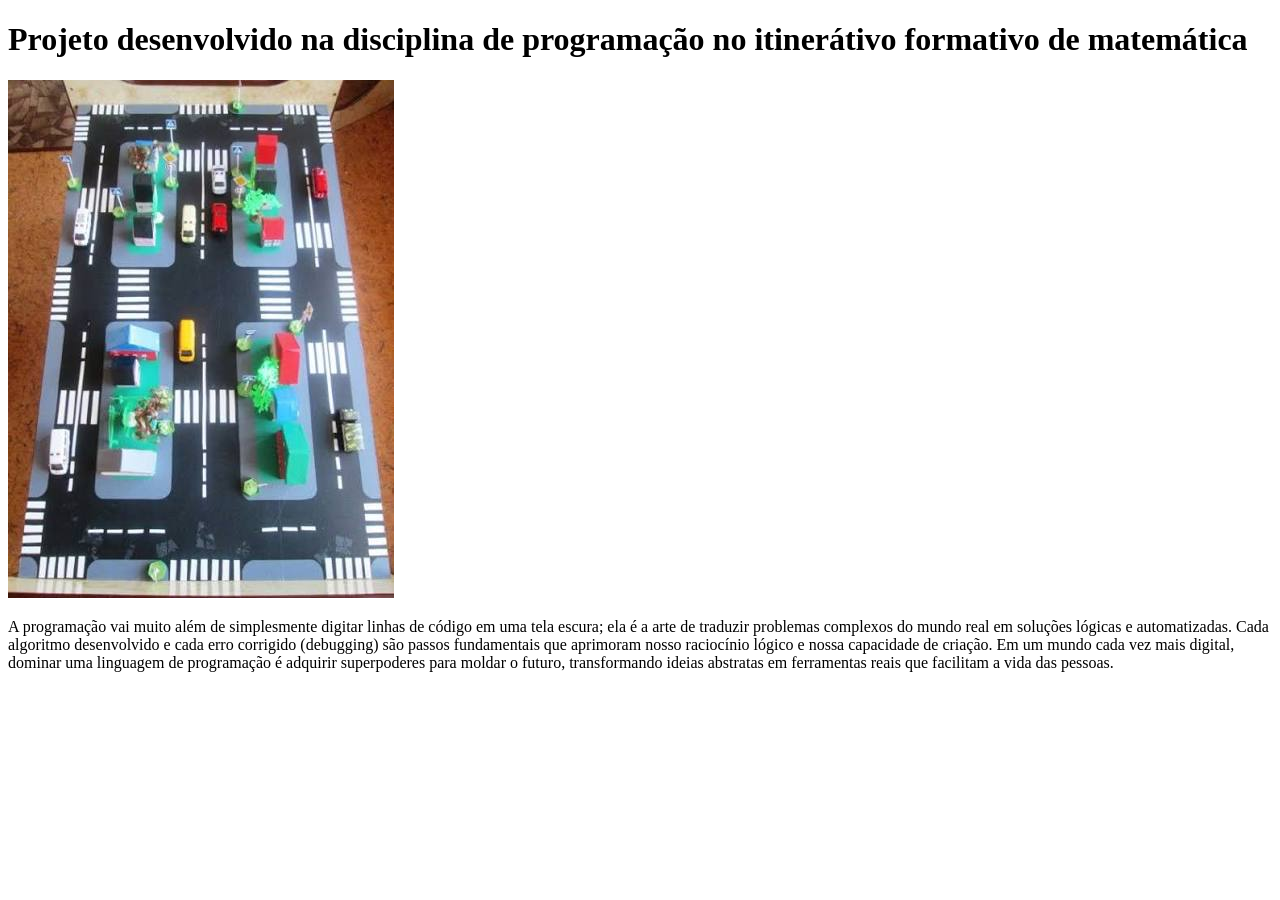
==== index.html @ 7e4039bb "." ====
<!DOCTYPE html>
<html lang="pt-br">
<head>
    <meta charset="UTF-8">
    <meta name="viewport" content="width=device-width, initial-scale=1.0">
    <link rel="stylesheet" href="Shadi.css">
    <title>Projeto Integrador IFA/MAT</title>
</head>
<body>
 <h1>Projeto desenvolvido na disciplina de programação no itinerátivo formativo de matemática</h1>
 <div>
    <img src="images.jpg" alt="maquete">
 </div>
 <p>A programação vai muito além de simplesmente digitar linhas de código em uma tela escura; ela é a arte de traduzir problemas complexos do mundo real em soluções lógicas e automatizadas. Cada algoritmo desenvolvido e cada erro corrigido (debugging) são passos fundamentais que aprimoram nosso raciocínio lógico e nossa capacidade de criação. Em um mundo cada vez mais digital, dominar uma linguagem de programação é adquirir superpoderes para moldar o futuro, transformando ideias abstratas em ferramentas reais que facilitam a vida das pessoas.</p>
</body>
</html>
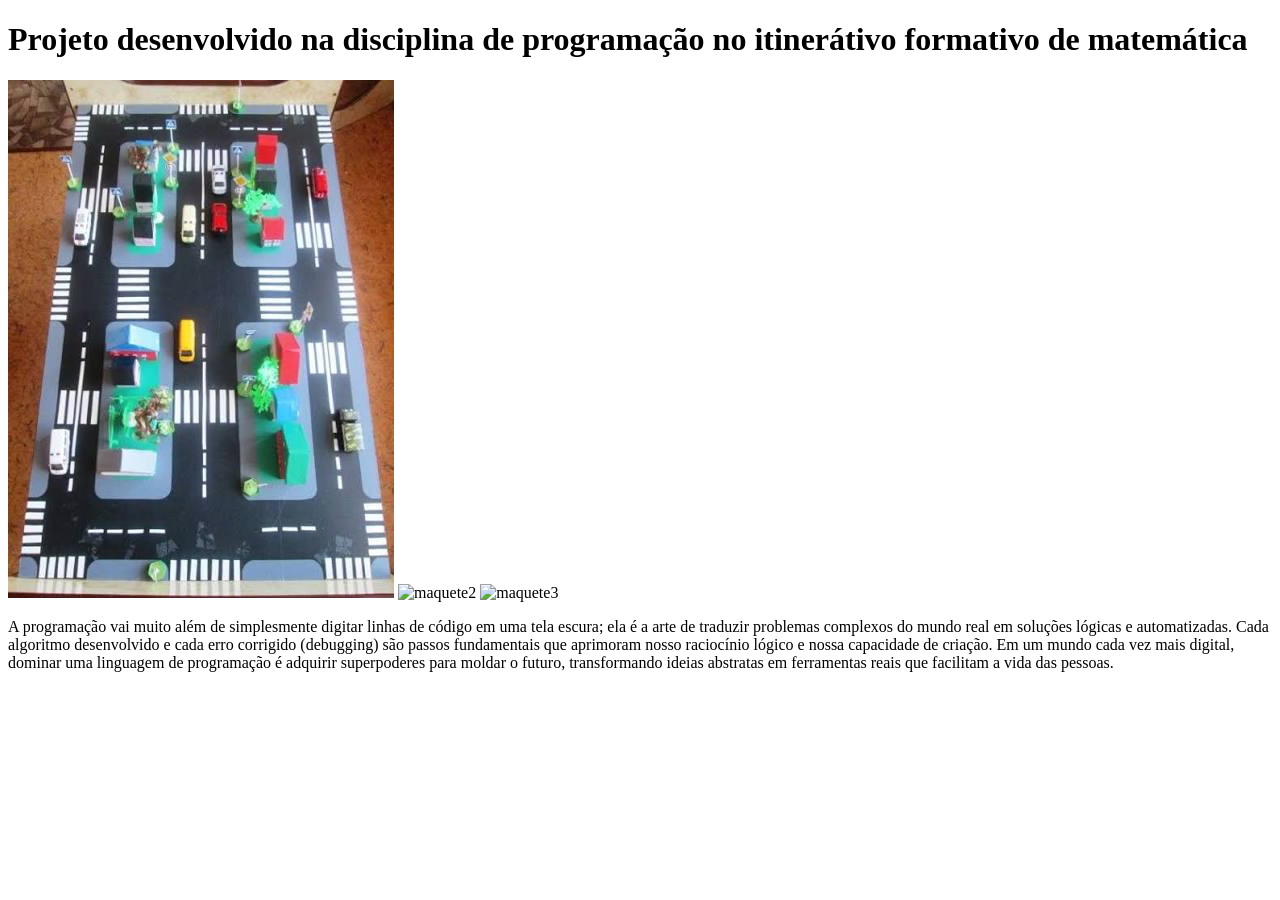
==== commit 73a3a782: "." ====
--- a/index.html
+++ b/index.html
@@ -9,7 +9,9 @@
 <body>
  <h1>Projeto desenvolvido na disciplina de programação no itinerátivo formativo de matemática</h1>
  <div>
-    <img src="images.jpg" alt="maquete">
+    <img src="images.jpeg" alt="maquete">
+    <img src="images02.jpeg" alt="maquete2">
+    <img src="images03.jpeg" alt="maquete3">
  </div>
  <p>A programação vai muito além de simplesmente digitar linhas de código em uma tela escura; ela é a arte de traduzir problemas complexos do mundo real em soluções lógicas e automatizadas. Cada algoritmo desenvolvido e cada erro corrigido (debugging) são passos fundamentais que aprimoram nosso raciocínio lógico e nossa capacidade de criação. Em um mundo cada vez mais digital, dominar uma linguagem de programação é adquirir superpoderes para moldar o futuro, transformando ideias abstratas em ferramentas reais que facilitam a vida das pessoas.</p>
 </body>
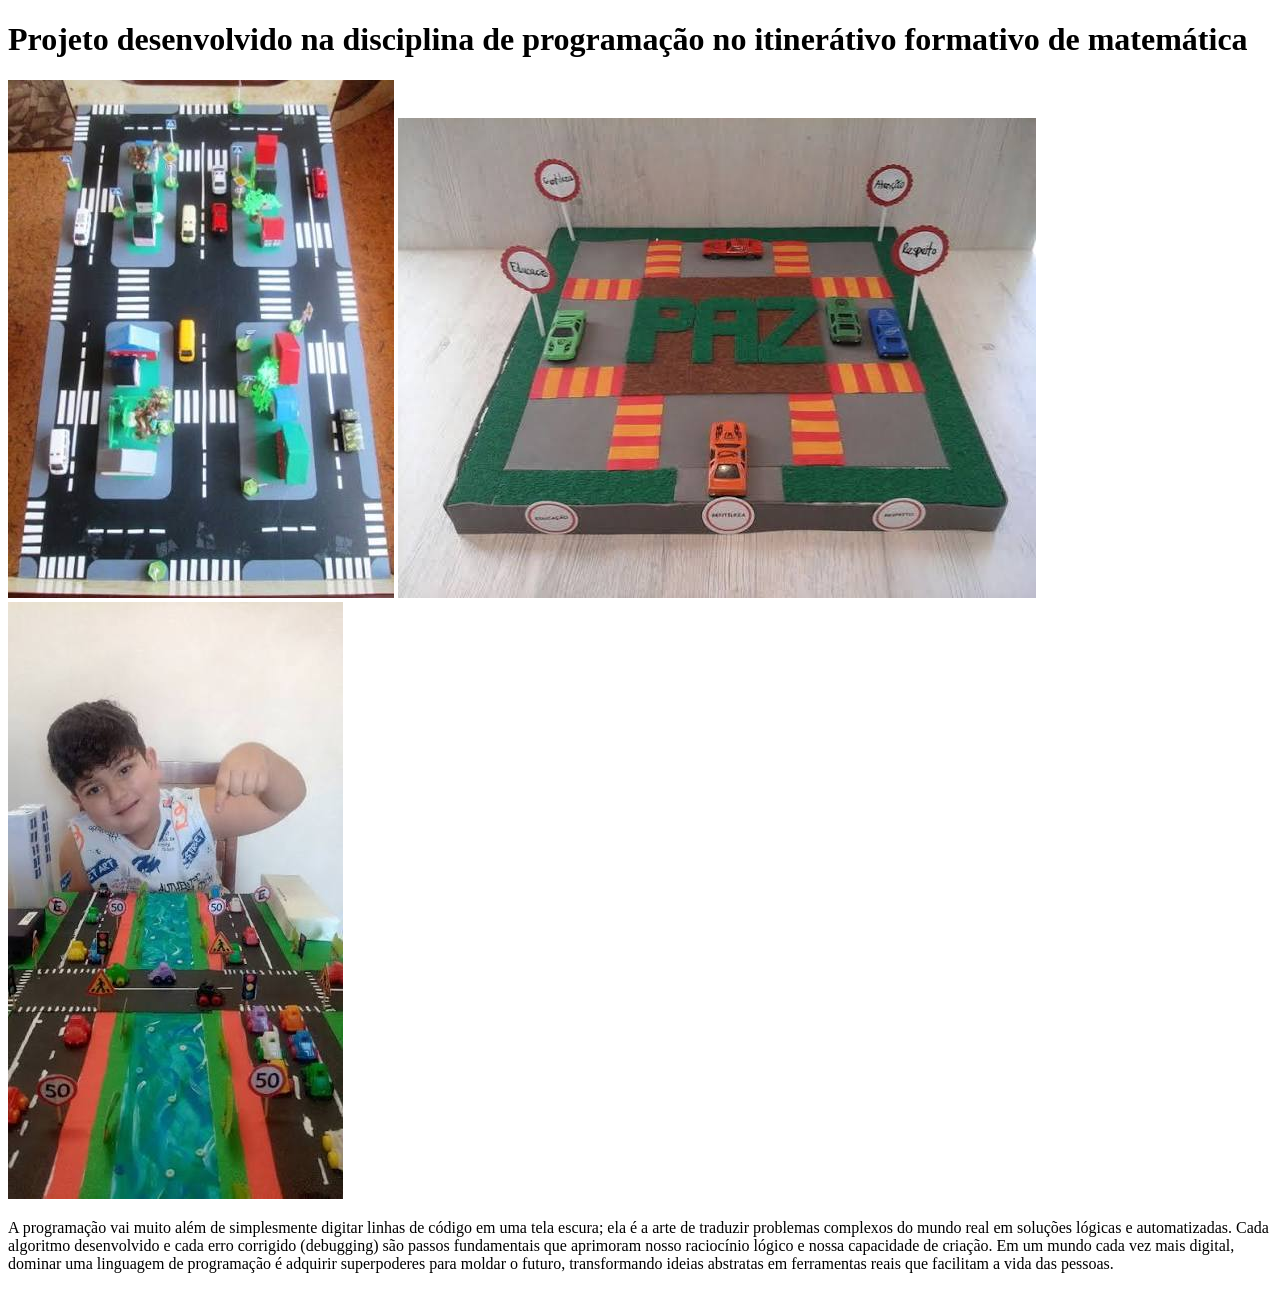
==== commit e92b0290: "." ====
--- a/index.html
+++ b/index.html
@@ -10,8 +10,8 @@
  <h1>Projeto desenvolvido na disciplina de programação no itinerátivo formativo de matemática</h1>
  <div>
     <img src="images.jpeg" alt="maquete">
-    <img src="images02.jpeg" alt="maquete2">
-    <img src="images03.jpeg" alt="maquete3">
+    <img src="images (1).jpeg" alt="maquete2">
+    <img src="images (2).jpeg" alt="maquete3">
  </div>
  <p>A programação vai muito além de simplesmente digitar linhas de código em uma tela escura; ela é a arte de traduzir problemas complexos do mundo real em soluções lógicas e automatizadas. Cada algoritmo desenvolvido e cada erro corrigido (debugging) são passos fundamentais que aprimoram nosso raciocínio lógico e nossa capacidade de criação. Em um mundo cada vez mais digital, dominar uma linguagem de programação é adquirir superpoderes para moldar o futuro, transformando ideias abstratas em ferramentas reais que facilitam a vida das pessoas.</p>
 </body>
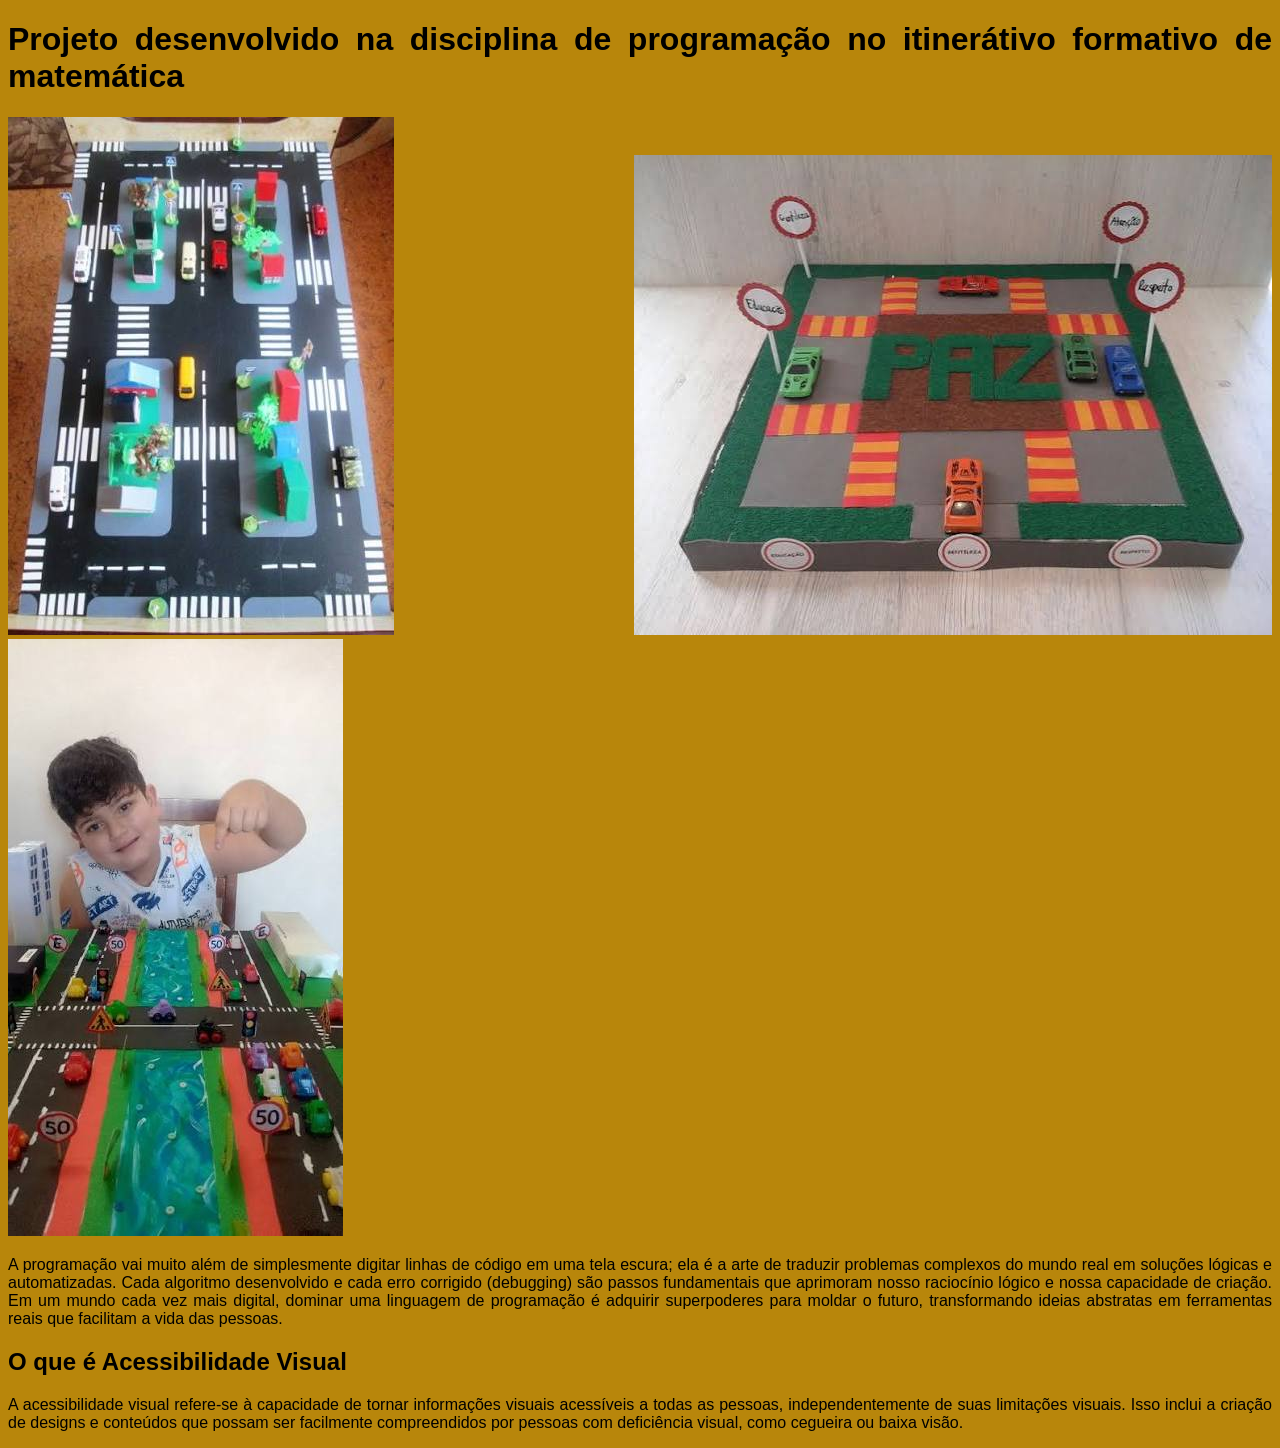
==== commit a1bc9d99: "." ====
--- a/index.html
+++ b/index.html
@@ -1,18 +1,29 @@
 <!DOCTYPE html>
 <html lang="pt-br">
+
 <head>
     <meta charset="UTF-8">
     <meta name="viewport" content="width=device-width, initial-scale=1.0">
     <link rel="stylesheet" href="Shadi.css">
     <title>Projeto Integrador IFA/MAT</title>
 </head>
+
 <body>
- <h1>Projeto desenvolvido na disciplina de programação no itinerátivo formativo de matemática</h1>
- <div>
-    <img src="images.jpeg" alt="maquete">
-    <img src="images (1).jpeg" alt="maquete2">
-    <img src="images (2).jpeg" alt="maquete3">
- </div>
- <p>A programação vai muito além de simplesmente digitar linhas de código em uma tela escura; ela é a arte de traduzir problemas complexos do mundo real em soluções lógicas e automatizadas. Cada algoritmo desenvolvido e cada erro corrigido (debugging) são passos fundamentais que aprimoram nosso raciocínio lógico e nossa capacidade de criação. Em um mundo cada vez mais digital, dominar uma linguagem de programação é adquirir superpoderes para moldar o futuro, transformando ideias abstratas em ferramentas reais que facilitam a vida das pessoas.</p>
-</body>
+    <h1>Projeto desenvolvido na disciplina de programação no itinerátivo formativo de matemática</h1>
+    <div>
+        <img src="images.jpeg" alt="maquete">
+        <img src="images (1).jpeg" alt="maquete2">
+        <img src="images (2).jpeg" alt="maquete3">
+    </div>
+    <p>A programação vai muito além de simplesmente digitar linhas de código em uma tela escura; ela é a arte de
+        traduzir problemas complexos do mundo real em soluções lógicas e automatizadas. Cada algoritmo desenvolvido e
+        cada erro corrigido (debugging) são passos fundamentais que aprimoram nosso raciocínio lógico e nossa capacidade
+        de criação. Em um mundo cada vez mais digital, dominar uma linguagem de programação é adquirir superpoderes para
+        moldar o futuro, transformando ideias abstratas em ferramentas reais que facilitam a vida das pessoas.</p>
+    </div>
+    <h2>O que é Acessibilidade Visual</h2>
+    <p>A acessibilidade visual refere-se à capacidade de tornar informações visuais acessíveis a todas as pessoas,
+        independentemente de suas limitações visuais. Isso inclui a criação de designs e conteúdos que possam ser
+        facilmente compreendidos por pessoas com deficiência visual, como cegueira ou baixa visão.</p>
+
 </html>
--- a/Shadi.css
+++ b/Shadi.css
@@ -0,0 +1,5 @@
+body {
+    background-color: darkgoldenrod;
+    text-align: justify;
+    font-family: Arial, Helvetica, sans-serif;
+}
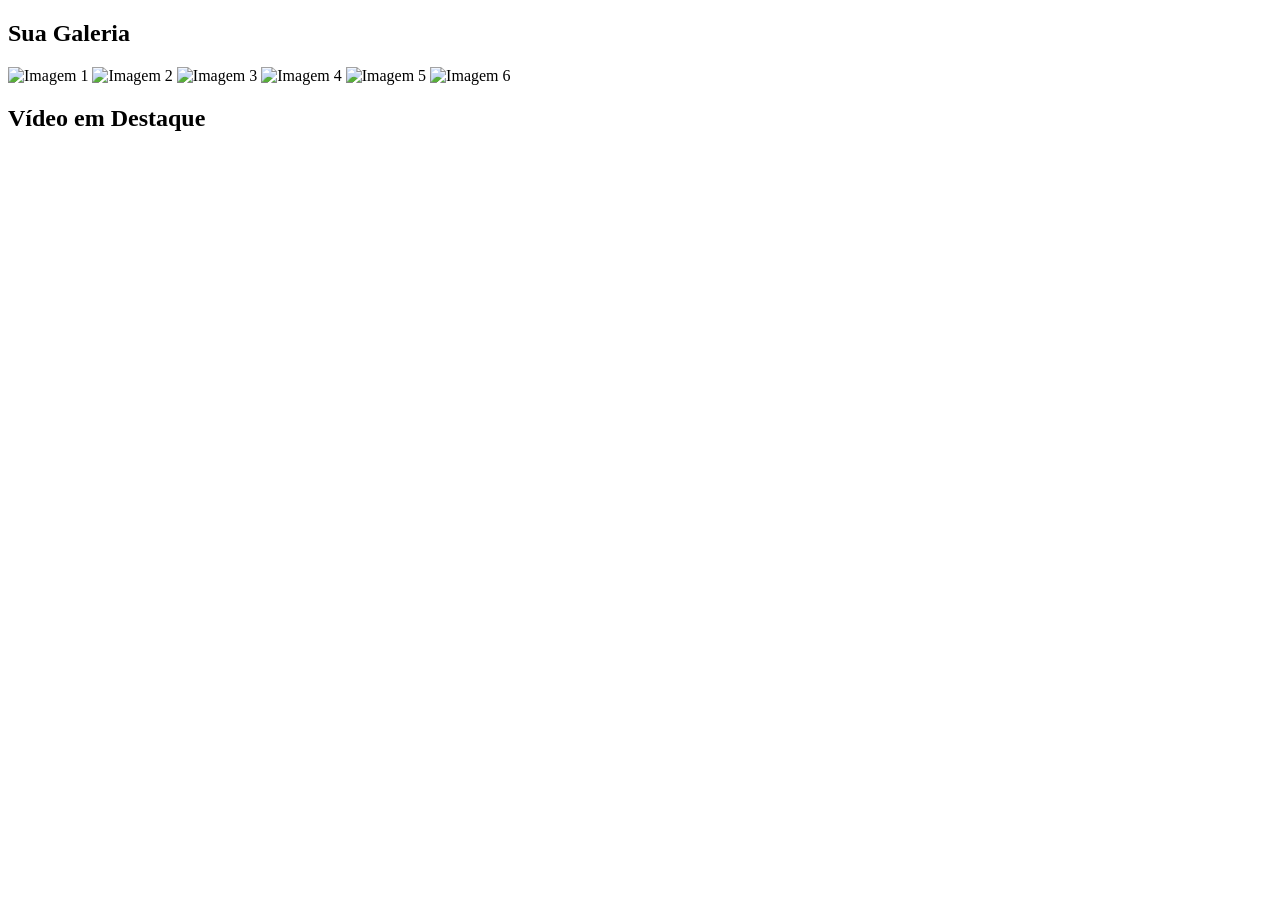
==== commit 4ed450b8: "." ====
--- a/index.html
+++ b/index.html
@@ -1,29 +1,39 @@
 <!DOCTYPE html>
-<html lang="pt-br">
-
+<html lang="pt-BR">
 <head>
     <meta charset="UTF-8">
     <meta name="viewport" content="width=device-width, initial-scale=1.0">
-    <link rel="stylesheet" href="Shadi.css">
-    <title>Projeto Integrador IFA/MAT</title>
+    <title>Galeria e Vídeo</title>
+    <link rel="stylesheet" href="style.css">
 </head>
+<body>
 
-<body>
-    <h1>Projeto desenvolvido na disciplina de programação no itinerátivo formativo de matemática</h1>
-    <div>
-        <img src="images.jpeg" alt="maquete">
-        <img src="images (1).jpeg" alt="maquete2">
-        <img src="images (2).jpeg" alt="maquete3">
-    </div>
-    <p>A programação vai muito além de simplesmente digitar linhas de código em uma tela escura; ela é a arte de
-        traduzir problemas complexos do mundo real em soluções lógicas e automatizadas. Cada algoritmo desenvolvido e
-        cada erro corrigido (debugging) são passos fundamentais que aprimoram nosso raciocínio lógico e nossa capacidade
-        de criação. Em um mundo cada vez mais digital, dominar uma linguagem de programação é adquirir superpoderes para
-        moldar o futuro, transformando ideias abstratas em ferramentas reais que facilitam a vida das pessoas.</p>
-    </div>
-    <h2>O que é Acessibilidade Visual</h2>
-    <p>A acessibilidade visual refere-se à capacidade de tornar informações visuais acessíveis a todas as pessoas,
-        independentemente de suas limitações visuais. Isso inclui a criação de designs e conteúdos que possam ser
-        facilmente compreendidos por pessoas com deficiência visual, como cegueira ou baixa visão.</p>
+    <main class="container">
+        <section class="galeria-container">
+            <h2>Sua Galeria</h2>
+            <div class="galeria-imagens">
+                <img src="https://via.placeholder.com/150" alt="Imagem 1">
+                <img src="https://via.placeholder.com/150" alt="Imagem 2">
+                <img src="https://via.placeholder.com/150" alt="Imagem 3">
+                <img src="https://via.placeholder.com/150" alt="Imagem 4">
+                <img src="https://via.placeholder.com/150" alt="Imagem 5">
+                <img src="https://via.placeholder.com/150" alt="Imagem 6">
+            </div>
+        </section>
 
+        <section class="video-container">
+            <h2>Vídeo em Destaque</h2>
+            <div class="wrapper-video">
+                <iframe 
+                    src="https://www.youtube.com/embed/dQw4w9WgXcQ" 
+                    title="Player de Vídeo" 
+                    frameborder="0" 
+                    allow="accelerometer; autoplay; clipboard-write; encrypted-media; gyroscope; picture-in-picture" 
+                    allowfullscreen>
+                </iframe>
+            </div>
+        </section>
+    </main>
+
+</body>
 </html>
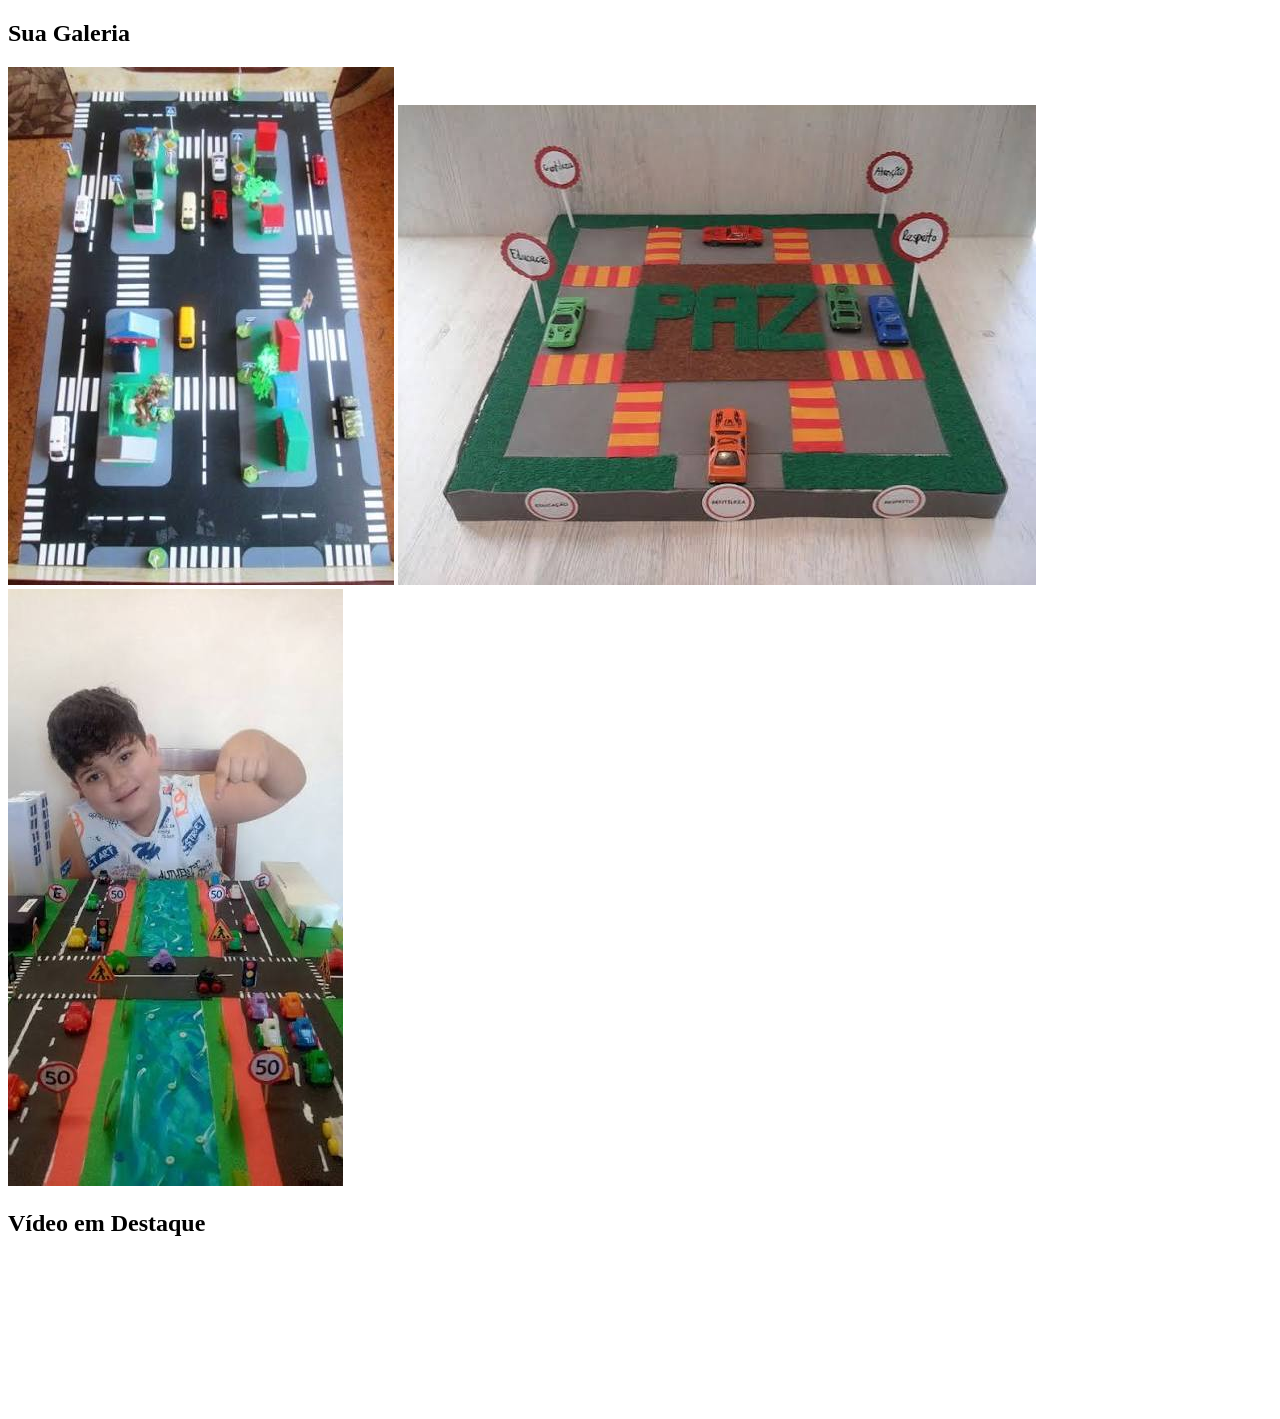
==== commit b9327f40: "." ====
--- a/index.html
+++ b/index.html
@@ -12,12 +12,9 @@
         <section class="galeria-container">
             <h2>Sua Galeria</h2>
             <div class="galeria-imagens">
-                <img src="https://via.placeholder.com/150" alt="Imagem 1">
-                <img src="https://via.placeholder.com/150" alt="Imagem 2">
-                <img src="https://via.placeholder.com/150" alt="Imagem 3">
-                <img src="https://via.placeholder.com/150" alt="Imagem 4">
-                <img src="https://via.placeholder.com/150" alt="Imagem 5">
-                <img src="https://via.placeholder.com/150" alt="Imagem 6">
+                <img src="images.jpeg" alt="Imagem 1">
+                <img src="images (1).jpeg" alt="Imagem 2">
+                <img src="images (2).jpeg" alt="Imagem 3">
             </div>
         </section>
 
